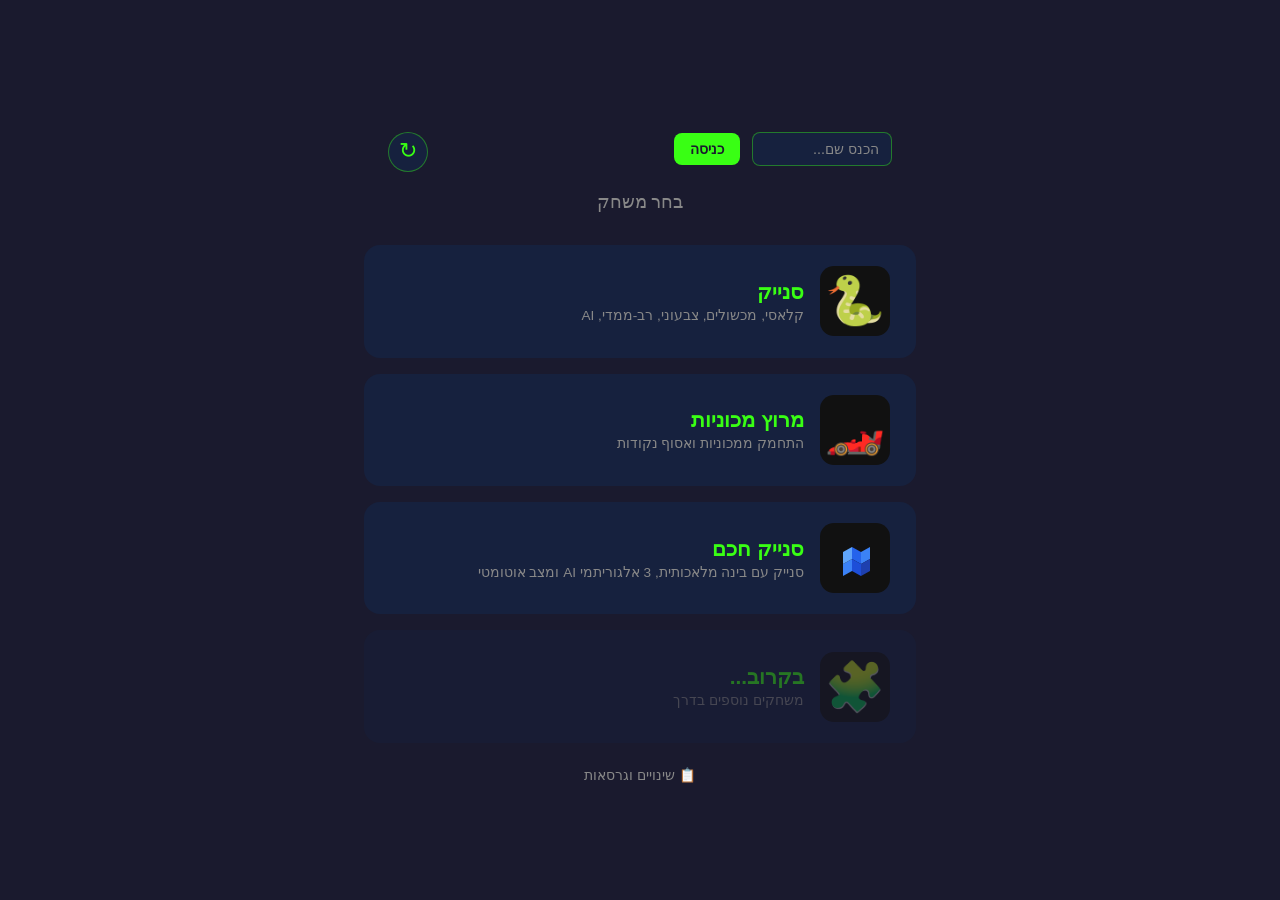
==== index.html @ d5002102 "add smart-snake game and home button - Copy smart-snake.html (AI snake with 3 algorithms) as second " ====
<!DOCTYPE html>
<html lang="he" dir="rtl">
<head>
  <meta charset="UTF-8">
  <meta name="viewport" content="width=device-width, initial-scale=1.0, user-scalable=no">
  <title>ישי — משחקים</title>
  <link rel="stylesheet" href="hub.css?v=1775406888">
  <link rel="stylesheet" href="style.css?v=1775406888">
  <link rel="icon" href="data:image/svg+xml,<svg xmlns='http://www.w3.org/2000/svg' viewBox='0 0 100 100'><text y='.9em' font-size='90'>🎮</text></svg>">
</head>
<body>
  <div class="hub">
    <div class="header">
      <div class="user-section" id="user-section"></div>
      <button class="refresh-btn" onclick="location.reload()" title="רענון">&#8635;</button>
    </div>
    <h1 class="hub-title" id="hub-title"></h1>
    <p class="hub-subtitle">בחר משחק</p>
    <div class="hub-grid">

      <a href="snake.html" class="hub-card">
        <div class="hub-card-icon">🐍</div>
        <div class="hub-card-body">
          <h2>סנייק</h2>
          <p>קלאסי, מכשולים, צבעוני, רב-ממדי, AI</p>
        </div>
      </a>

      <a href="cars.html" class="hub-card">
        <div class="hub-card-icon">🏎️</div>
        <div class="hub-card-body">
          <h2>מרוץ מכוניות</h2>
          <p>התחמק ממכוניות ואסוף נקודות</p>
        </div>
      </a>

      <a href="smart-snake.html" class="hub-card">
        <div class="hub-card-icon"><svg width="48" height="48" viewBox="0 0 48 48" fill="none" xmlns="http://www.w3.org/2000/svg"><polygon points="12,30 12,42 21,37 21,25" fill="#3b82f6"/><polygon points="12,30 21,25 21,13 12,18" fill="#60a5fa"/><polygon points="21,25 30,30 30,18 21,13" fill="#2563eb"/><polygon points="21,37 30,42 30,30 21,25" fill="#1d4ed8"/><polygon points="30,30 39,25 39,13 30,18" fill="#3b82f6"/><polygon points="30,42 39,37 39,25 30,30" fill="#1e40af"/></svg></div>
        <div class="hub-card-body">
          <h2>סנייק חכם</h2>
          <p>סנייק עם בינה מלאכותית, 3 אלגוריתמי AI ומצב אוטומטי</p>
        </div>
      </a>

      <div class="hub-card hub-card-soon">
        <div class="hub-card-icon">🧩</div>
        <div class="hub-card-body">
          <h2>בקרוב...</h2>
          <p>משחקים נוספים בדרך</p>
        </div>
      </div>

    </div>
    <a href="changelog.html" class="hub-changelog-link">📋 שינויים וגרסאות</a>
  </div>
  <script src="version-toast.js?v=1775406888"></script>
  <script>
    // Login functionality for hub page
    let hubUser = localStorage.getItem('snakeUser') || '';

    function renderHubUser() {
      const sec = document.getElementById('user-section');
      const title = document.getElementById('hub-title');
      if (!hubUser) {
        sec.innerHTML = `
          <input id="hub-username-input" type="text" placeholder="הכנס שם..." maxlength="20">
          <button class="user-btn" onclick="loginHubUser()">כניסה</button>
        `;
        title.textContent = '';
        document.getElementById('hub-username-input').addEventListener('keydown', e => {
          if (e.key === 'Enter') loginHubUser();
        });
      } else {
        sec.innerHTML = `
          <div class="user-info">
            <span class="user-name">${hubUser}</span>
            <button class="user-logout" onclick="logoutHubUser()">יציאה</button>
          </div>
        `;
        title.textContent = hubUser;
      }
    }

    function loginHubUser() {
      const input = document.getElementById('hub-username-input');
      const name = (input.value || '').trim();
      if (!name) return;
      hubUser = name;
      localStorage.setItem('snakeUser', name);
      renderHubUser();
    }

    function logoutHubUser() {
      hubUser = '';
      localStorage.removeItem('snakeUser');
      renderHubUser();
    }

    // Initialize
    renderHubUser();
  </script>
</body>
</html>
---- hub.css ----
*, *::before, *::after { box-sizing: border-box; margin: 0; padding: 0; }

:root {
  --bg: #1a1a2e;
  --bg2: #16213e;
  --bg3: #0f3460;
  --neon: #39ff14;
  --neon-dim: #39ff1466;
  --neon-glow: 0 0 10px #39ff14, 0 0 20px #39ff1444;
  --text: #e0e0e0;
  --text-dim: #888;
  --font: 'Segoe UI', Tahoma, sans-serif;
}

html { font-size: 16px; height: 100%; }
body {
  font-family: var(--font);
  background: var(--bg);
  color: var(--text);
  direction: rtl;
  min-height: 100vh;
  min-height: 100dvh;
  display: flex;
  align-items: center;
  justify-content: center;
  -webkit-user-select: none;
  user-select: none;
}

.hub {
  text-align: center;
  padding: 2rem 1.5rem;
  width: 100%;
  max-width: 600px;
}

.hub-title {
  font-size: clamp(3rem, 10vw, 5rem);
  color: var(--neon);
  text-shadow: var(--neon-glow);
  font-weight: 900;
  letter-spacing: .1rem;
  margin-bottom: .25rem;
}

.hub-subtitle {
  color: var(--text-dim);
  font-size: 1.1rem;
  margin-bottom: 2rem;
}

.hub-grid {
  display: flex;
  flex-direction: column;
  gap: 1rem;
}

.hub-card {
  display: flex;
  align-items: center;
  gap: 1rem;
  background: var(--bg2);
  border: 2px solid transparent;
  border-radius: 16px;
  padding: 1.2rem 1.5rem;
  cursor: pointer;
  text-decoration: none;
  color: inherit;
  transition: transform .25s, border-color .25s, box-shadow .25s;
}
.hub-card:hover {
  transform: translateY(-4px) scale(1.02);
  border-color: var(--neon);
  box-shadow: 0 6px 25px #39ff1422;
}
.hub-card:active { transform: scale(0.98); }

.hub-card-icon {
  font-size: 3rem;
  flex-shrink: 0;
  width: 70px;
  height: 70px;
  display: flex;
  align-items: center;
  justify-content: center;
  background: #111;
  border-radius: 14px;
}

.hub-card-body { text-align: right; }
.hub-card-body h2 {
  font-size: 1.3rem;
  color: var(--neon);
  margin-bottom: .2rem;
}
.hub-card-body p {
  font-size: .85rem;
  color: var(--text-dim);
}

.hub-card-soon {
  opacity: 0.4;
  cursor: default;
  pointer-events: none;
}

.hub-changelog-link {
  display: inline-block;
  margin-top: 1.5rem;
  color: var(--text-dim);
  font-size: .85rem;
  text-decoration: none;
  transition: color .2s;
}
.hub-changelog-link:hover { color: var(--neon); }

@media (max-width: 500px) {
  .hub { padding: 1.5rem 1rem; }
  .hub-card { padding: 1rem; gap: .75rem; }
  .hub-card-icon { width: 56px; height: 56px; font-size: 2.4rem; border-radius: 12px; }
  .hub-card-body h2 { font-size: 1.1rem; }
}
---- style.css ----
/* ===== RESET & BASE ===== */
*, *::before, *::after { box-sizing: border-box; margin: 0; padding: 0; }

:root {
  --bg: #1a1a2e;
  --bg2: #16213e;
  --bg3: #0f3460;
  --neon: #39ff14;
  --neon-dim: #39ff1466;
  --neon-glow: 0 0 10px #39ff14, 0 0 20px #39ff1444;
  --text: #e0e0e0;
  --text-dim: #888;
  --card-bg: #16213e;
  --danger: #ff4444;
  --gold: #ffd700;
  --font: 'Segoe UI', Tahoma, sans-serif;
}

html { font-size: 16px; height: 100%; }
body {
  font-family: var(--font);
  background: var(--bg);
  color: var(--text);
  direction: rtl;
  min-height: 100vh;
  min-height: 100dvh;
  overflow-x: hidden;
  -webkit-user-select: none;
  user-select: none;
}
/* Lock body scroll when game is active to prevent address bar bounce */
body.game-active {
  overflow: hidden;
  position: fixed;
  width: 100%;
  height: 100%;
}

/* ===== HEADER ===== */
.header {
  display: flex;
  justify-content: space-between;
  align-items: flex-start;
  padding: 1rem 1.5rem;
  position: relative;
  z-index: 10;
}

.user-section { display: flex; align-items: center; gap: .75rem; }
.user-section input {
  background: var(--bg2);
  border: 1px solid var(--neon-dim);
  color: var(--neon);
  padding: .5rem .75rem;
  border-radius: 8px;
  font-size: .9rem;
  width: 140px;
  direction: rtl;
  outline: none;
  transition: border-color .2s;
}
.user-section input:focus { border-color: var(--neon); box-shadow: var(--neon-glow); }
.user-section input::placeholder { color: var(--text-dim); }

.user-btn {
  background: var(--neon);
  color: var(--bg);
  border: none;
  padding: .5rem 1rem;
  border-radius: 8px;
  font-weight: 700;
  cursor: pointer;
  font-size: .85rem;
  transition: transform .15s, box-shadow .15s;
}
.user-btn:hover { transform: scale(1.05); box-shadow: var(--neon-glow); }

.user-info {
  display: flex;
  align-items: center;
  gap: .5rem;
  flex-wrap: wrap;
}
.user-name {
  color: var(--neon);
  font-weight: 700;
  font-size: 1rem;
}
.user-scores {
  font-size: .75rem;
  color: var(--text-dim);
  display: flex;
  gap: .75rem;
}
.user-scores span { white-space: nowrap; }
.user-logout {
  background: none;
  border: 1px solid var(--danger);
  color: var(--danger);
  padding: .25rem .5rem;
  border-radius: 6px;
  cursor: pointer;
  font-size: .75rem;
  margin-right: .5rem;
}

.home-btn {
  background: var(--bg2);
  border: 1px solid var(--neon-dim);
  color: var(--neon);
  width: 40px;
  height: 40px;
  border-radius: 50%;
  font-size: 1.2rem;
  cursor: pointer;
  transition: border-color .2s, box-shadow .2s;
  display: flex;
  align-items: center;
  justify-content: center;
  text-decoration: none;
}
.home-btn:hover { border-color: var(--neon); box-shadow: var(--neon-glow); }

.refresh-btn {
  background: var(--bg2);
  border: 1px solid var(--neon-dim);
  color: var(--neon);
  width: 40px;
  height: 40px;
  border-radius: 50%;
  font-size: 1.4rem;
  cursor: pointer;
  transition: transform .5s cubic-bezier(.4,0,.2,1), border-color .2s, box-shadow .3s, background .2s;
  display: flex;
  align-items: center;
  justify-content: center;
  line-height: 0;
  padding-bottom: 2px;
}
.refresh-btn:hover {
  transform: rotate(360deg);
  border-color: var(--neon);
  box-shadow: var(--neon-glow);
  background: var(--bg3);
}
.refresh-btn:active {
  transform: rotate(720deg) scale(0.9);
  background: var(--neon);
  color: var(--bg);
}

.settings-btn {
  background: none;
  border: 1px solid var(--neon-dim);
  color: var(--neon);
  width: 40px;
  height: 40px;
  border-radius: 50%;
  font-size: 1.3rem;
  cursor: pointer;
  transition: transform .3s, border-color .2s;
  display: flex;
  align-items: center;
  justify-content: center;
}
.settings-btn:hover { transform: rotate(90deg); border-color: var(--neon); }

/* ===== TITLE ===== */
.title-section {
  text-align: center;
  padding: 1rem 0 1.5rem;
}
.title-section h1 {
  font-size: clamp(2.5rem, 8vw, 5rem);
  color: var(--neon);
  text-shadow: var(--neon-glow);
  letter-spacing: .3rem;
  font-weight: 900;
  direction: ltr;
}
.title-section p {
  color: var(--text-dim);
  font-size: 1rem;
  margin-top: .25rem;
}

/* ===== CARDS ===== */
.cards-container {
  display: flex;
  justify-content: center;
  gap: 2rem;
  padding: 1rem 2rem 3rem;
  flex-wrap: wrap;
}
.card {
  background: var(--card-bg);
  border: 2px solid transparent;
  border-radius: 16px;
  width: 260px;
  cursor: pointer;
  transition: transform .25s, border-color .25s, box-shadow .25s;
  overflow: hidden;
  position: relative;
}
.card:hover {
  transform: translateY(-8px) scale(1.03);
  border-color: var(--neon);
  box-shadow: 0 8px 30px #39ff1422;
}
.card-thumb {
  width: 100%;
  height: 180px;
  display: flex;
  align-items: center;
  justify-content: center;
  position: relative;
  overflow: hidden;
}
.card-thumb canvas {
  width: 100%;
  height: 100%;
}
.card-body {
  padding: 1rem;
  text-align: center;
}
.card-body h3 {
  font-size: 1.3rem;
  color: var(--neon);
  margin-bottom: .25rem;
}
.card-body p {
  font-size: .8rem;
  color: var(--text-dim);
}
.card-best {
  font-size: .75rem;
  color: var(--gold);
  margin-top: .5rem;
}

/* ===== SETTINGS PANEL ===== */
.settings-overlay {
  position: fixed;
  inset: 0;
  background: #000a;
  z-index: 100;
  opacity: 0;
  pointer-events: none;
  transition: opacity .3s;
}
.settings-overlay.open { opacity: 1; pointer-events: all; }

.settings-panel {
  position: fixed;
  top: 0;
  left: 0;
  width: min(360px, 85vw);
  height: 100%;
  background: var(--bg2);
  z-index: 101;
  transform: translateX(-100%);
  transition: transform .35s cubic-bezier(.4,0,.2,1);
  overflow-y: auto;
  padding: 2rem 1.5rem;
  border-right: 2px solid var(--neon-dim);
}
.settings-panel.open { transform: translateX(0); }

.settings-panel h2 {
  color: var(--neon);
  font-size: 1.5rem;
  margin-bottom: 1.5rem;
  display: flex;
  justify-content: space-between;
  align-items: center;
}
.settings-close {
  background: none;
  border: none;
  color: var(--text);
  font-size: 1.5rem;
  cursor: pointer;
}

.setting-group {
  margin-bottom: 1.5rem;
}
.setting-group label {
  display: block;
  color: var(--text);
  font-size: .9rem;
  margin-bottom: .5rem;
}
.setting-group .sub-label {
  color: var(--text-dim);
  font-size: .75rem;
}

.setting-group input[type="range"] {
  width: 100%;
  accent-color: var(--neon);
}
.range-value {
  color: var(--neon);
  font-size: .85rem;
  float: left;
}

.toggle-row {
  display: flex;
  justify-content: space-between;
  align-items: center;
}
.toggle {
  width: 48px;
  height: 26px;
  background: #444;
  border-radius: 13px;
  position: relative;
  cursor: pointer;
  transition: background .2s;
  border: none;
}
.toggle.on { background: var(--neon); }
.toggle::after {
  content: '';
  position: absolute;
  width: 20px;
  height: 20px;
  background: #fff;
  border-radius: 50%;
  top: 3px;
  right: 3px;
  transition: transform .2s;
}
.toggle.on::after { transform: translateX(-22px); }

.color-picker-row {
  display: flex;
  gap: .5rem;
  flex-wrap: wrap;
}
.color-swatch {
  width: 36px;
  height: 36px;
  border-radius: 8px;
  border: 2px solid transparent;
  cursor: pointer;
  transition: transform .15s, border-color .15s;
}
.color-swatch:hover { transform: scale(1.15); }
.color-swatch.selected { border-color: #fff; transform: scale(1.15); }

/* Settings folders (collapsible) */
.settings-folder {
  margin-bottom: .75rem;
  border: 1px solid var(--neon-dim);
  border-radius: 10px;
  overflow: hidden;
}
.settings-folder-header {
  display: flex;
  justify-content: space-between;
  align-items: center;
  width: 100%;
  background: var(--bg);
  border: none;
  color: var(--neon);
  font-size: 1rem;
  font-weight: 700;
  padding: .65rem .9rem;
  cursor: pointer;
  transition: background .2s;
}
.settings-folder-header:hover { background: var(--bg3); }
.folder-arrow {
  transition: transform .25s;
  font-size: .85rem;
}
.settings-folder.open .folder-arrow { transform: rotate(180deg); }
.settings-folder-body {
  max-height: 0;
  overflow: hidden;
  transition: max-height .3s ease, padding .3s ease;
  padding: 0 .9rem;
}
.settings-folder.open .settings-folder-body {
  max-height: 1200px;
  padding: .75rem .9rem;
}

/* Settings section divider & title (legacy, keep for compat) */
.settings-divider {
  border-top: 1px solid var(--neon-dim);
  margin: 1.5rem 0;
}
.settings-section-title {
  color: var(--neon);
  font-size: 1.1rem;
  margin-bottom: 1rem;
}

/* Style picker buttons */
.style-picker-row {
  display: flex;
  gap: .5rem;
  flex-wrap: wrap;
}
.style-btn {
  background: var(--bg);
  border: 1px solid var(--neon-dim);
  color: var(--text);
  padding: .4rem .8rem;
  border-radius: 8px;
  cursor: pointer;
  font-size: .85rem;
  transition: border-color .2s, background .2s, color .2s;
}
.style-btn:hover { border-color: var(--neon); }

/* Calibration */
.calib-reset-btn {
  margin-top: .5rem;
  background: var(--bg);
  border: 1px solid var(--neon-dim);
  color: var(--neon);
  padding: .35rem .8rem;
  border-radius: 8px;
  cursor: pointer;
  font-size: .8rem;
  transition: background .2s, border-color .2s;
}
.calib-reset-btn:hover { border-color: var(--neon); background: var(--bg3); }
.style-btn.selected {
  background: var(--neon);
  color: var(--bg);
  border-color: var(--neon);
  font-weight: 700;
}

/* ===== GAME SCREEN ===== */
.game-screen {
  display: none;
  flex-direction: column;
  align-items: center;
  height: 100vh;
  height: 100dvh;
  padding: .5rem;
  overflow: hidden;
}
.game-screen.active { display: flex; }

.game-header {
  display: flex;
  justify-content: space-between;
  align-items: center;
  width: 100%;
  max-width: 600px;
  margin-bottom: .25rem;
  padding: 0 .25rem;
  flex-shrink: 0;
}
.game-back {
  background: none;
  border: 1px solid var(--neon-dim);
  color: var(--neon);
  padding: .3rem .6rem;
  border-radius: 8px;
  cursor: pointer;
  font-size: .85rem;
}
.game-score {
  font-size: 1.1rem;
  color: var(--neon);
  font-weight: 700;
}
.game-pause {
  background: none;
  border: 1px solid var(--neon-dim);
  color: var(--neon);
  width: 44px;
  height: 44px;
  border-radius: 10px;
  font-size: 1.1rem;
  cursor: pointer;
  display: flex;
  align-items: center;
  justify-content: center;
  transition: border-color .2s, background .2s;
  letter-spacing: -2px;
}
.game-pause:hover { border-color: var(--neon); background: var(--neon);  color: var(--bg); }

.game-mode-title {
  font-size: .9rem;
  color: var(--text-dim);
}

.game-canvas-wrap {
  position: relative;
  border: 2px solid var(--neon-dim);
  border-radius: 8px;
  overflow: hidden;
  touch-action: none;
  flex-shrink: 0;
}
#gameCanvas {
  display: block;
  background: #111;
}

.game-overlay {
  position: absolute;
  inset: 0;
  background: #000c;
  display: flex;
  flex-direction: column;
  align-items: center;
  justify-content: center;
  gap: .75rem;
  z-index: 5;
}
.game-overlay.hidden { display: none; }
.game-overlay h2 {
  color: var(--neon);
  font-size: 1.8rem;
  text-shadow: var(--neon-glow);
}
.game-overlay .final-score {
  font-size: 1.2rem;
  color: var(--text);
}
.game-overlay .new-record {
  color: var(--gold);
  font-size: 1rem;
  animation: pulse 1s infinite;
}
@keyframes pulse {
  0%, 100% { opacity: 1; }
  50% { opacity: .5; }
}
.game-overlay button {
  background: var(--neon);
  color: var(--bg);
  border: none;
  padding: .5rem 1.2rem;
  border-radius: 10px;
  font-size: 1rem;
  font-weight: 700;
  cursor: pointer;
  transition: transform .15s;
}
.game-overlay button:hover { transform: scale(1.08); }

.mobile-controls {
  display: none;
  margin-top: auto;
  padding-bottom: env(safe-area-inset-bottom, 0);
  gap: .2rem;
  flex-shrink: 0;
}
.mobile-controls button {
  background: var(--bg2);
  border: 1px solid var(--neon-dim);
  color: var(--neon);
  font-size: 1.5rem;
  border-radius: 12px;
  cursor: pointer;
  display: flex;
  align-items: center;
  justify-content: center;
  /* Size adapts to available space */
  width: clamp(48px, 12vw, 70px);
  height: clamp(48px, 12vw, 70px);
}
.mobile-controls button:active {
  background: var(--neon);
  color: var(--bg);
}
.mc-row { display: flex; gap: .2rem; justify-content: center; }

@media (hover: none) and (pointer: coarse) {
  .mobile-controls { display: flex; flex-direction: column; align-items: center; }
}
@media (max-width: 700px) {
  .cards-container { gap: 1rem; padding: 1rem; }
  .card { width: 100%; max-width: 300px; }
  .card-thumb { height: 140px; }
  .header { flex-wrap: wrap; gap: .5rem; }

  .game-screen { padding: .25rem; }
  .game-header { margin-bottom: .15rem; }
  .game-mode-title { display: none; }
}

/* ===== LANDSCAPE on touch devices ===== */
@media (hover: none) and (pointer: coarse) and (orientation: landscape) {
  .game-screen {
    flex-direction: row;
    flex-wrap: wrap;
    justify-content: center;
    align-items: center;
    gap: .25rem;
    padding: .25rem;
  }

  /* Header spans full width as a thin bar */
  .game-header {
    width: 100%;
    order: 0;
    margin-bottom: 0;
    max-width: none;
    height: 28px;
  }
  .game-back { padding: .15rem .5rem; font-size: .75rem; }
  .game-score { font-size: .9rem; }
  .game-pause { width: 36px; height: 36px; font-size: .9rem; }
  .game-mode-title { display: none; }

  /* Canvas takes center */
  .game-canvas-wrap {
    order: 1;
  }

  /* D-pad moves to the side */
  .mobile-controls {
    order: 2;
    margin-top: 0;
    flex-direction: column;
    align-items: center;
    padding-bottom: 0;
    padding-inline-start: .25rem;
  }
  .mobile-controls button {
    width: clamp(36px, 8vh, 56px);
    height: clamp(36px, 8vh, 56px);
    font-size: 1.2rem;
    border-radius: 8px;
  }
  .mc-row { gap: .15rem; }
}

/* ===== ND (Multi-dimensional) GAME ===== */
.nd-body {
  display: flex;
  flex: 1;
  gap: .5rem;
  width: 100%;
  max-width: 700px;
  overflow-y: auto;
  overflow-x: hidden;
  align-items: flex-start;
  min-height: 0;
}
.nd-canvas-area {
  flex-shrink: 0;
  display: flex;
  flex-direction: column;
  gap: .4rem;
  align-items: center;
}
.nd-cube-canvas {
  display: block;
  background: #0a0a1a;
  border: 1px solid var(--neon-dim);
  border-radius: 8px;
}
.nd-info-panel {
  flex: 1;
  min-width: 0;
  display: flex;
  flex-direction: column;
  gap: .5rem;
}
.nd-coords {
  font-size: .8rem;
  color: var(--text);
  background: var(--bg2);
  border-radius: 8px;
  padding: .5rem .75rem;
  border: 1px solid var(--neon-dim);
}
.nd-coords .coord-row {
  display: flex;
  justify-content: space-between;
  padding: .15rem 0;
  border-bottom: 1px solid #ffffff0a;
}
.nd-coords .coord-label { color: var(--text-dim); font-size: .75rem; }
.nd-coords .coord-val { color: var(--neon); font-weight: 700; font-family: monospace; }
.nd-coords .coord-food { color: var(--danger); }
.nd-controls {
  display: flex;
  flex-wrap: wrap;
  gap: .3rem;
}
.nd-axis-group {
  display: flex;
  flex-direction: column;
  align-items: center;
  gap: .15rem;
  background: var(--bg2);
  border-radius: 8px;
  padding: .3rem .4rem;
  border: 1px solid #ffffff0a;
}
.nd-axis-label {
  color: var(--text-dim);
  font-size: .75rem;
  font-weight: 700;
  text-align: center;
  line-height: 1;
}
.nd-axis-btn {
  background: var(--bg);
  border: 1px solid var(--neon-dim);
  color: var(--neon);
  width: 32px;
  height: 32px;
  border-radius: 6px;
  font-size: 1rem;
  font-weight: 700;
  cursor: pointer;
  display: flex;
  align-items: center;
  justify-content: center;
  transition: background .15s;
}
.nd-axis-btn:active { background: var(--neon); color: var(--bg); }

/* ===== AI GAME ===== */
.ai-info {
  display: flex;
  align-items: center;
  gap: .75rem;
  padding: .4rem .75rem;
  background: var(--bg2);
  border-radius: 8px;
  border: 1px solid var(--neon-dim);
  margin-top: .35rem;
  width: 100%;
  max-width: 600px;
  flex-shrink: 0;
}
.ai-info label { color: var(--text); font-size: .8rem; white-space: nowrap; }
.ai-info input[type="range"] { flex: 1; accent-color: var(--neon); }
#ai-algo-label {
  color: var(--neon);
  font-weight: 700;
  font-size: .85rem;
  background: var(--bg);
  padding: .2rem .5rem;
  border-radius: 6px;
  border: 1px solid var(--neon-dim);
}

/* ===== CARD SECTIONS ===== */
.cards-section-title {
  width: 100%;
  text-align: center;
  color: var(--text-dim);
  font-size: .85rem;
  padding-top: 1rem;
  border-top: 1px solid #ffffff0a;
}

@media (max-width: 700px) {
  .nd-body { flex-direction: column; align-items: center; }
  .nd-controls { justify-content: center; }
}

/* ===== CARD ACTIONS & INLINE SETTINGS ===== */
.card-actions {
  display: flex;
  gap: .4rem;
  padding: .5rem .75rem .6rem;
  border-top: 1px solid #ffffff0a;
}
.card-play-btn {
  flex: 1;
  background: var(--neon);
  color: var(--bg);
  border: none;
  padding: .35rem .5rem;
  border-radius: 8px;
  font-weight: 700;
  font-size: .8rem;
  cursor: pointer;
  transition: transform .15s;
}
.card-play-btn:hover { transform: scale(1.05); }
.card-auto-btn {
  background: var(--bg3);
  color: var(--neon);
  border: 1px solid var(--neon-dim);
  padding: .35rem .6rem;
  border-radius: 8px;
  font-size: .75rem;
  cursor: pointer;
  transition: background .2s;
}
.card-auto-btn:hover { background: var(--neon); color: var(--bg); }
.card-settings-toggle {
  background: none;
  border: 1px solid var(--neon-dim);
  color: var(--neon);
  width: 32px;
  height: 32px;
  border-radius: 8px;
  font-size: 1rem;
  cursor: pointer;
  display: flex;
  align-items: center;
  justify-content: center;
  transition: transform .3s, border-color .2s;
}
.card-settings-toggle:hover { transform: rotate(90deg); border-color: var(--neon); }

.card-settings {
  max-height: 0;
  overflow: hidden;
  transition: max-height .3s ease, padding .3s ease;
  padding: 0 .75rem;
  background: var(--bg);
}
.card-settings.open {
  max-height: 300px;
  padding: .5rem .75rem .6rem;
  border-top: 1px solid #ffffff0a;
}
.card-setting-row {
  display: flex;
  align-items: center;
  gap: .5rem;
  font-size: .8rem;
  color: var(--text);
}
.card-setting-row label { white-space: nowrap; min-width: 50px; }
.card-setting-row input[type="range"] { flex: 1; accent-color: var(--neon); }
.card-setting-row .range-value { color: var(--neon); font-weight: 700; min-width: 1.5rem; text-align: center; }

/* ===== LEADERBOARD IN CARDS ===== */
.card-leaderboard {
  font-size: .7rem;
  color: var(--text-dim);
  padding: 0 1rem .75rem;
  text-align: right;
}
.card-leaderboard div {
  display: flex;
  justify-content: space-between;
  padding: .15rem 0;
  border-bottom: 1px solid #ffffff0a;
}
.card-leaderboard .lb-name { color: var(--text); }
.card-leaderboard .lb-score { color: var(--gold); }

/* ===== CUSTOMIZE LAYOUT MODE ===== */
.customize-banner {
  position: sticky;
  top: 0;
  z-index: 50;
  background: linear-gradient(135deg, var(--bg3) 0%, #1a1a4e 100%);
  border-bottom: 2px solid var(--neon);
  padding: .5rem 1rem;
  display: flex;
  justify-content: space-between;
  align-items: center;
  color: var(--neon);
  gap: .5rem;
  box-shadow: 0 4px 20px #39ff1422;
}
.customize-banner-right {
  display: flex;
  flex-direction: column;
  gap: .05rem;
}
.customize-banner-title {
  font-weight: 700;
  font-size: .95rem;
  color: var(--neon);
}
.customize-banner-hint {
  font-size: .72rem;
  color: var(--text-dim);
}
.customize-banner-actions {
  display: flex;
  align-items: center;
  gap: .5rem;
}
.customize-settings-btn {
  background: var(--bg2);
  border: 1px solid var(--neon-dim);
  color: var(--neon);
  width: 36px;
  height: 36px;
  border-radius: 50%;
  font-size: 1.1rem;
  cursor: pointer;
  display: flex;
  align-items: center;
  justify-content: center;
  transition: border-color .2s, background .2s;
}
.customize-settings-btn:hover { border-color: var(--neon); background: var(--bg3); }
.customize-done-btn {
  background: var(--neon);
  color: var(--bg);
  border: none;
  padding: .35rem .9rem;
  border-radius: 8px;
  font-weight: 700;
  cursor: pointer;
  font-size: .85rem;
  white-space: nowrap;
  transition: transform .15s, box-shadow .15s;
}
.customize-done-btn:hover { transform: scale(1.05); box-shadow: var(--neon-glow); }

.customize-layout-btn {
  background: var(--bg2);
  border: 1.5px solid var(--neon);
  color: var(--neon);
  height: 40px;
  padding: 0 .9rem 0 .7rem;
  border-radius: 20px;
  font-size: .85rem;
  font-weight: 700;
  cursor: pointer;
  display: flex;
  align-items: center;
  gap: .35rem;
  transition: border-color .2s, background .2s, box-shadow .2s;
  white-space: nowrap;
  box-shadow: 0 0 8px #39ff1430;
  animation: clb-pulse 2.8s ease-in-out infinite;
}
@keyframes clb-pulse {
  0%,100% { box-shadow: 0 0 6px #39ff1425; border-color: var(--neon-dim); }
  50%      { box-shadow: 0 0 14px #39ff1466; border-color: var(--neon); }
}
.customize-layout-btn:hover {
  animation: none;
  border-color: var(--neon);
  background: var(--bg3);
  box-shadow: 0 0 16px #39ff1455;
}
.clb-icon { font-size: 1.1rem; line-height: 1; }
.clb-text { font-size: .82rem; }
@media (max-width: 480px) {
  .clb-text { display: none; }
  .customize-layout-btn { width: 40px; padding: 0; border-radius: 50%; justify-content: center; }
}

/* Wobble animation for edit mode */
@keyframes card-wobble {
  0%   { transform: scale(0.78) rotate(-0.7deg); }
  50%  { transform: scale(0.78) rotate(0.7deg); }
  100% { transform: scale(0.78) rotate(-0.7deg); }
}

/* Compact cards in edit mode */
#home-screen.customize-mode .cards-container {
  gap: .6rem;
  padding-bottom: 8rem;
}
#home-screen.customize-mode .card {
  animation: card-wobble 0.5s ease-in-out infinite;
  transform-origin: top center;
  margin-bottom: -58px;
  cursor: grab;
  border-color: var(--neon-dim);
  transition: border-color .2s, box-shadow .2s, opacity .2s;
}
#home-screen.customize-mode .card:hover {
  animation: none;
  transform: scale(0.82) translateY(-4px) !important;
  box-shadow: 0 4px 16px #39ff1422 !important;
}
#home-screen.customize-mode .card:active { cursor: grabbing; animation: none; }

.card.dragging   { animation: none !important; opacity: .35; transform: scale(.85) !important; }
.card.drag-over  { border-color: var(--neon) !important; box-shadow: 0 0 18px #39ff1455 !important; }

/* Edit overlay on each card */
.card-edit-overlay {
  position: absolute;
  inset: 0;
  z-index: 10;
  pointer-events: none;
}
.card-drag-handle {
  position: absolute;
  top: 7px;
  right: 7px;
  background: #000c;
  color: var(--neon);
  border: 1px solid var(--neon-dim);
  border-radius: 6px;
  width: 28px;
  height: 28px;
  display: flex;
  align-items: center;
  justify-content: center;
  font-size: 1rem;
  pointer-events: all;
  cursor: grab;
}
.card-drag-handle:active { cursor: grabbing; }
.card-remove-btn {
  position: absolute;
  top: 7px;
  left: 7px;
  background: var(--danger);
  color: #fff;
  border: none;
  border-radius: 50%;
  width: 24px;
  height: 24px;
  font-size: 1rem;
  font-weight: 700;
  cursor: pointer;
  pointer-events: all;
  display: flex;
  align-items: center;
  justify-content: center;
  line-height: 1;
  transition: transform .15s;
}
.card-remove-btn:hover { transform: scale(1.15); }
.card-order-arrows {
  position: absolute;
  bottom: 8px;
  left: 0;
  right: 0;
  display: flex;
  justify-content: center;
  gap: 6px;
  pointer-events: all;
}
.card-arrow-btn {
  background: #000c;
  border: 1px solid var(--neon-dim);
  color: var(--neon);
  width: 32px;
  height: 32px;
  border-radius: 8px;
  font-size: 1rem;
  cursor: pointer;
  display: flex;
  align-items: center;
  justify-content: center;
  transition: background .15s, border-color .15s;
}
.card-arrow-btn:hover:not(:disabled) { background: var(--neon); color: var(--bg); border-color: var(--neon); }
.card-arrow-btn:disabled { opacity: .25; cursor: default; }

/* FAB + button */
.customize-fab {
  position: fixed;
  bottom: 2rem;
  left: 1.5rem;
  width: 56px;
  height: 56px;
  background: var(--neon);
  color: var(--bg);
  border: none;
  border-radius: 50%;
  font-size: 2rem;
  font-weight: 700;
  cursor: pointer;
  box-shadow: 0 4px 20px #39ff1466;
  z-index: 200;
  display: flex;
  align-items: center;
  justify-content: center;
  transition: transform .25s cubic-bezier(.4,0,.2,1), box-shadow .2s;
  line-height: 1;
}
.customize-fab:hover { transform: rotate(90deg) scale(1.1); box-shadow: 0 6px 28px #39ff1488; }

/* ===== WIDGET PICKER PANEL ===== */
.widget-picker-overlay {
  position: fixed;
  inset: 0;
  background: #000b;
  z-index: 300;
  opacity: 0;
  pointer-events: none;
  transition: opacity .3s;
}
.widget-picker-overlay.open { opacity: 1; pointer-events: all; }

.widget-picker-panel {
  position: fixed;
  bottom: 0;
  left: 0;
  right: 0;
  background: var(--bg2);
  z-index: 301;
  border-radius: 20px 20px 0 0;
  border-top: 2px solid var(--neon-dim);
  max-height: 76vh;
  overflow-y: auto;
  transform: translateY(100%);
  transition: transform .35s cubic-bezier(.4,0,.2,1);
  padding: 1rem 1.5rem 2rem;
}
.widget-picker-panel.open { transform: translateY(0); }

.widget-picker-handle {
  width: 40px;
  height: 4px;
  background: var(--neon-dim);
  border-radius: 2px;
  margin: 0 auto .9rem;
}
.widget-picker-header {
  display: flex;
  justify-content: space-between;
  align-items: center;
  margin-bottom: 1.1rem;
}
.widget-picker-header h3 { color: var(--neon); font-size: 1.15rem; }
.widget-picker-close {
  background: none;
  border: none;
  color: var(--text);
  font-size: 1.6rem;
  cursor: pointer;
  line-height: 1;
}

.widget-picker-settings-shortcut {
  display: flex;
  align-items: center;
  justify-content: space-between;
  background: var(--bg3);
  border: 1px solid var(--neon-dim);
  border-radius: 10px;
  padding: .5rem .75rem;
  margin-bottom: 1rem;
  font-size: .8rem;
  color: var(--text-dim);
  gap: .5rem;
}
.widget-picker-settings-shortcut button {
  background: var(--neon);
  color: var(--bg);
  border: none;
  border-radius: 8px;
  padding: .3rem .7rem;
  font-size: .78rem;
  font-weight: 700;
  cursor: pointer;
  white-space: nowrap;
  flex-shrink: 0;
  transition: opacity .15s;
}
.widget-picker-settings-shortcut button:hover { opacity: .85; }

.widget-category { margin-bottom: 1.1rem; }
.widget-category-title {
  color: var(--neon);
  font-size: .8rem;
  font-weight: 700;
  letter-spacing: .05em;
  margin-bottom: .55rem;
  padding-bottom: .3rem;
  border-bottom: 1px solid var(--neon-dim);
}
.widget-items { display: flex; flex-wrap: wrap; gap: .45rem; }
.widget-item {
  display: flex;
  align-items: center;
  gap: .35rem;
  background: var(--bg);
  border: 1px solid var(--neon-dim);
  border-radius: 10px;
  padding: .45rem .75rem;
  cursor: pointer;
  font-size: .82rem;
  color: var(--text);
  transition: border-color .2s, background .2s, color .2s;
  user-select: none;
}
.widget-item:hover { border-color: var(--neon); background: var(--bg3); }
.widget-item.added { border-color: var(--neon); background: var(--neon); color: var(--bg); font-weight: 700; }
.widget-item-icon { font-size: 1rem; }
.widget-item-check { font-weight: 700; margin-right: .1rem; }

/* ===== WIDGET CARDS ===== */
.widget-card {
  background: var(--card-bg);
  border: 2px solid var(--neon-dim);
  border-radius: 16px;
  width: 260px;
  overflow: hidden;
  position: relative;
  transition: transform .25s, border-color .25s, box-shadow .25s;
}
.widget-card:hover { border-color: var(--neon); box-shadow: 0 4px 20px #39ff1422; }
.widget-header {
  background: var(--bg3);
  color: var(--neon);
  font-weight: 700;
  font-size: .95rem;
  padding: .6rem 1rem;
  border-bottom: 1px solid var(--neon-dim);
}
.widget-body { padding: .75rem 1rem; }
.widget-lb-table { padding: .5rem .9rem .7rem; }
.widget-lb-row {
  display: flex;
  justify-content: space-between;
  align-items: center;
  padding: .25rem 0;
  border-bottom: 1px solid #ffffff08;
  font-size: .8rem;
}
.widget-lb-mode { color: var(--text-dim); }
.widget-lb-name { color: var(--text); flex: 1; text-align: center; }
.widget-lb-score { color: var(--gold); font-weight: 700; }
.widget-empty { color: var(--text-dim); font-size: .8rem; padding: .4rem 0; text-align: center; }

/* Widget setting row (speed, length, etc.) */
.widget-setting-row {
  display: flex;
  align-items: center;
  gap: .4rem;
  margin-bottom: .6rem;
  font-size: .82rem;
}
.widget-setting-row:last-child { margin-bottom: 0; }
.widget-setting-row label { flex-shrink: 0; color: var(--text); min-width: 3.5rem; }
.widget-setting-row input[type="range"] { flex: 1; accent-color: var(--neon); }

/* Clock widget */
.widget-clock-time {
  font-size: 1.8rem;
  font-weight: 700;
  color: var(--neon);
  text-shadow: var(--neon-glow);
  font-family: monospace;
  direction: ltr;
  letter-spacing: .05em;
  margin-bottom: .2rem;
}
.widget-clock-date {
  font-size: .75rem;
  color: var(--text-dim);
}

/* Tip widget */
.widget-tip-text {
  font-size: .85rem;
  color: var(--text);
  line-height: 1.5;
  min-height: 2.5rem;
  margin-bottom: .5rem;
}
.widget-tip-refresh {
  background: none;
  border: 1px solid var(--neon-dim);
  color: var(--neon);
  border-radius: 8px;
  padding: .25rem .6rem;
  font-size: .78rem;
  cursor: pointer;
  transition: border-color .2s, background .2s;
}
.widget-tip-refresh:hover { border-color: var(--neon); background: var(--bg3); }
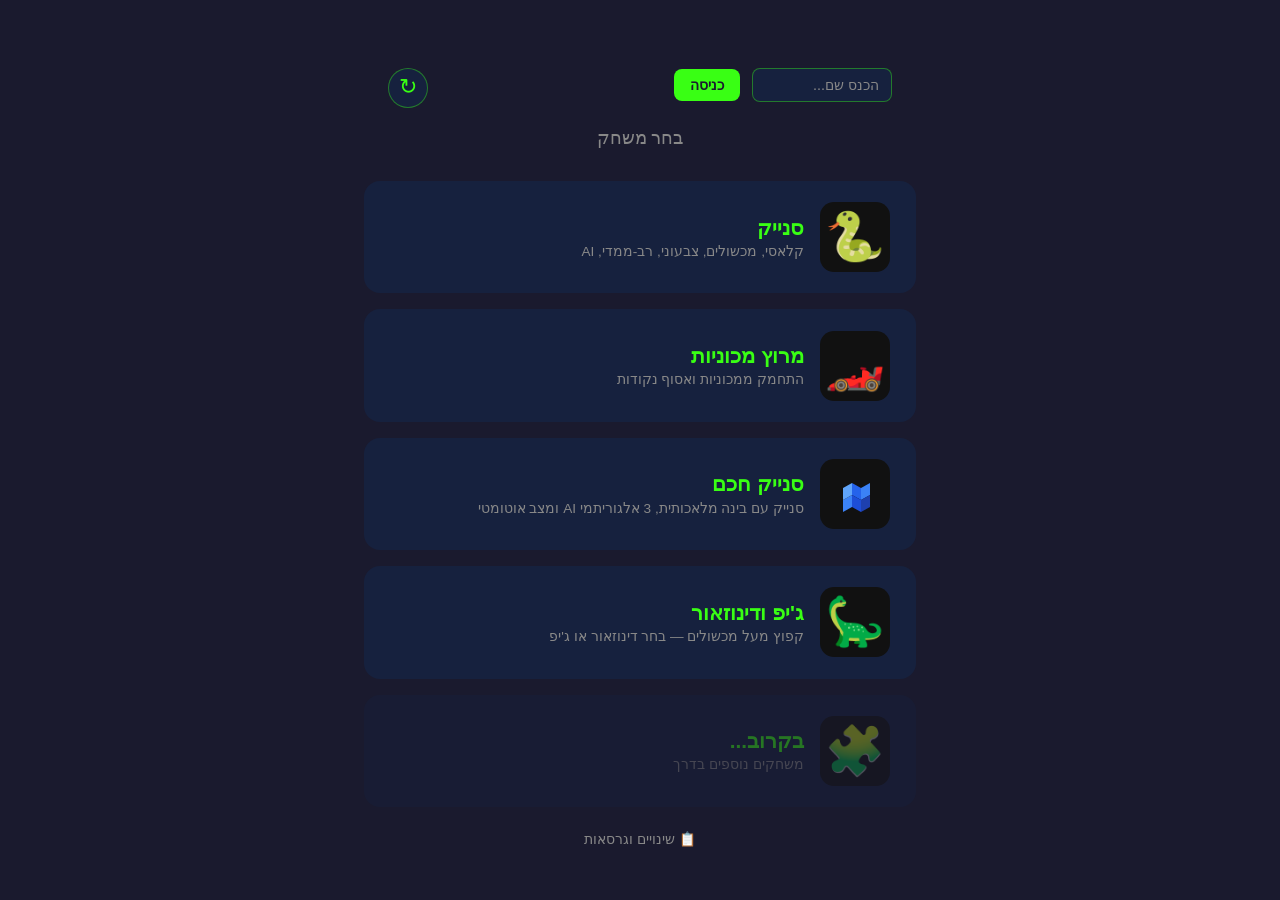
==== commit 89455a10: "snake-agent: הוסף משחק ג'יפ ודינוזאור Co-Authored-By: Claude Sonnet 4.6 <noreply@anthropic.com>" ====
--- a/index.html
+++ b/index.html
@@ -4,8 +4,8 @@
   <meta charset="UTF-8">
   <meta name="viewport" content="width=device-width, initial-scale=1.0, user-scalable=no">
   <title>ישי — משחקים</title>
-  <link rel="stylesheet" href="hub.css?v=1775406888">
-  <link rel="stylesheet" href="style.css?v=1775406888">
+  <link rel="stylesheet" href="hub.css?v=1777836741">
+  <link rel="stylesheet" href="style.css?v=1777836741">
   <link rel="icon" href="data:image/svg+xml,<svg xmlns='http://www.w3.org/2000/svg' viewBox='0 0 100 100'><text y='.9em' font-size='90'>🎮</text></svg>">
 </head>
 <body>
@@ -42,6 +42,14 @@
         </div>
       </a>
 
+      <a href="dino.html" class="hub-card">
+        <div class="hub-card-icon">🦕</div>
+        <div class="hub-card-body">
+          <h2>ג'יפ ודינוזאור</h2>
+          <p>קפוץ מעל מכשולים — בחר דינוזאור או ג'יפ</p>
+        </div>
+      </a>
+
       <div class="hub-card hub-card-soon">
         <div class="hub-card-icon">🧩</div>
         <div class="hub-card-body">
@@ -53,7 +61,7 @@
     </div>
     <a href="changelog.html" class="hub-changelog-link">📋 שינויים וגרסאות</a>
   </div>
-  <script src="version-toast.js?v=1775406888"></script>
+  <script src="version-toast.js?v=1777836741"></script>
   <script>
     // Login functionality for hub page
     let hubUser = localStorage.getItem('snakeUser') || '';
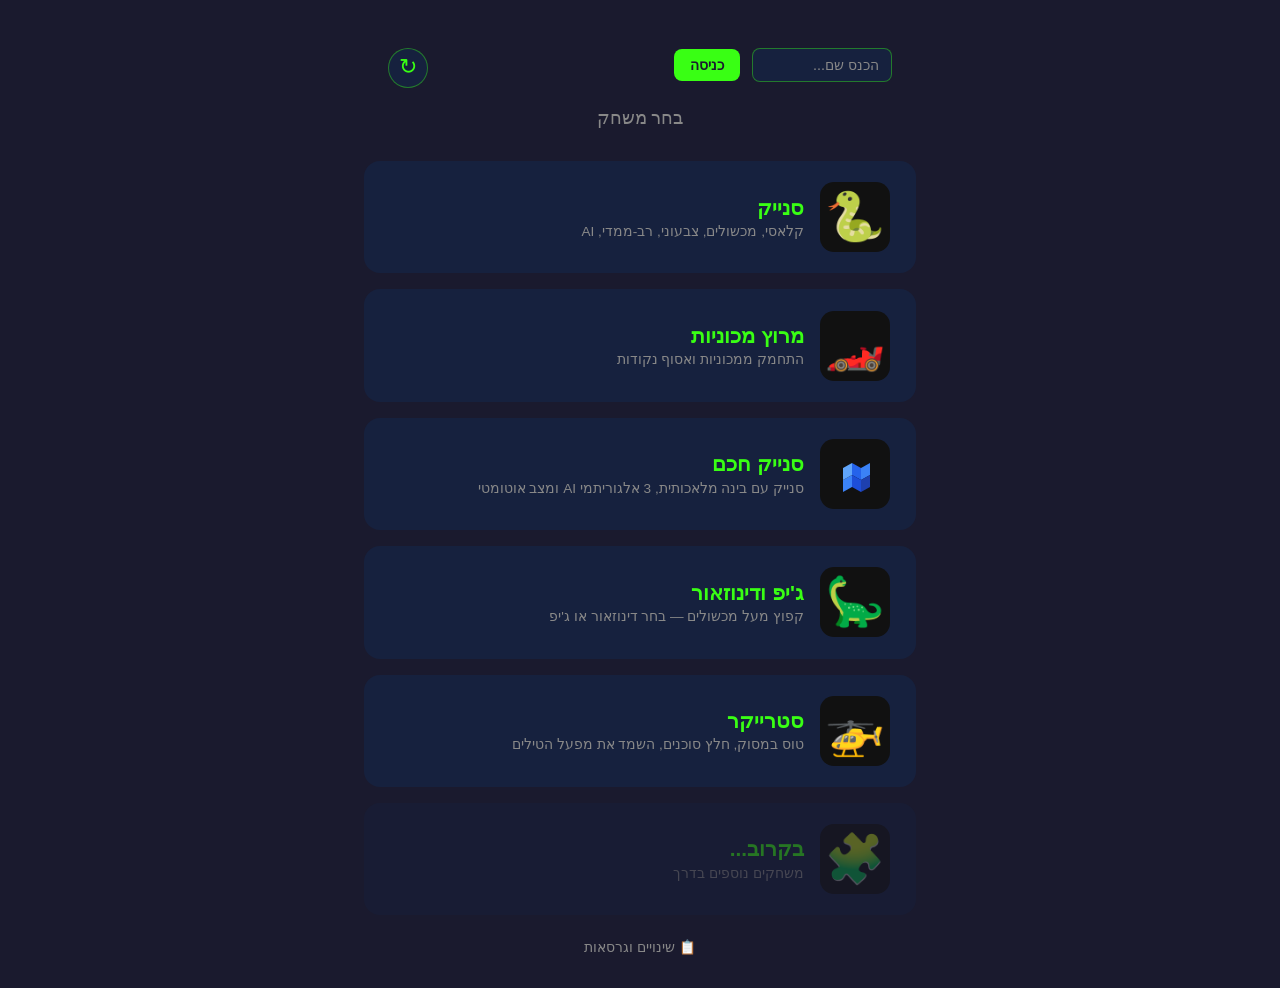
==== commit 2f2d6c5e: "Fix corrupted non-Latin text: setEncoding on every string-accumulating stream `d += chunk` appends a" ====
--- a/index.html
+++ b/index.html
@@ -4,8 +4,8 @@
   <meta charset="UTF-8">
   <meta name="viewport" content="width=device-width, initial-scale=1.0, user-scalable=no">
   <title>ישי — משחקים</title>
-  <link rel="stylesheet" href="hub.css?v=1777836741">
-  <link rel="stylesheet" href="style.css?v=1777836741">
+  <link rel="stylesheet" href="hub.css?v=1779304385">
+  <link rel="stylesheet" href="style.css?v=1779304385">
   <link rel="icon" href="data:image/svg+xml,<svg xmlns='http://www.w3.org/2000/svg' viewBox='0 0 100 100'><text y='.9em' font-size='90'>🎮</text></svg>">
 </head>
 <body>
@@ -50,6 +50,14 @@
         </div>
       </a>
 
+      <a href="striker.html" class="hub-card">
+        <div class="hub-card-icon">🚁</div>
+        <div class="hub-card-body">
+          <h2>סטרייקר</h2>
+          <p>טוס במסוק, חלץ סוכנים, השמד את מפעל הטילים</p>
+        </div>
+      </a>
+
       <div class="hub-card hub-card-soon">
         <div class="hub-card-icon">🧩</div>
         <div class="hub-card-body">
@@ -61,7 +69,7 @@
     </div>
     <a href="changelog.html" class="hub-changelog-link">📋 שינויים וגרסאות</a>
   </div>
-  <script src="version-toast.js?v=1777836741"></script>
+  <script src="version-toast.js?v=1779304385"></script>
   <script>
     // Login functionality for hub page
     let hubUser = localStorage.getItem('snakeUser') || '';
